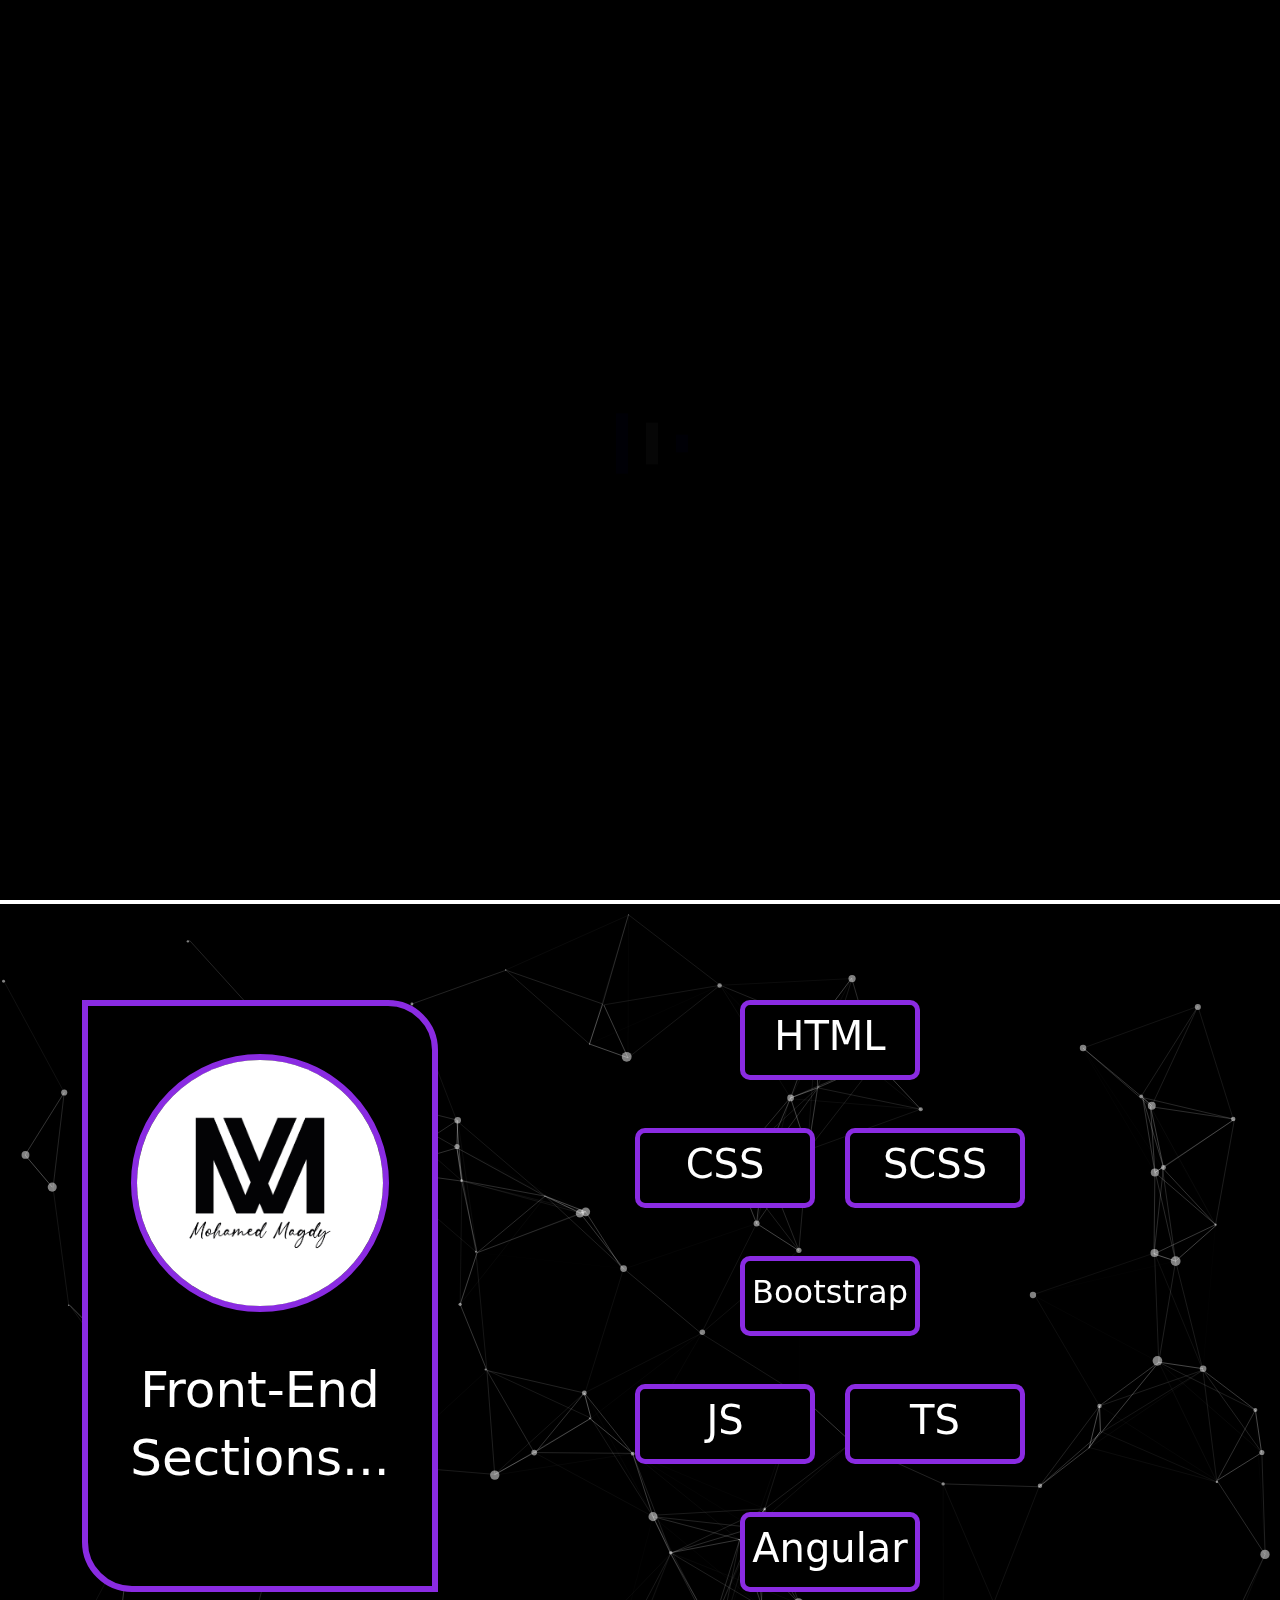
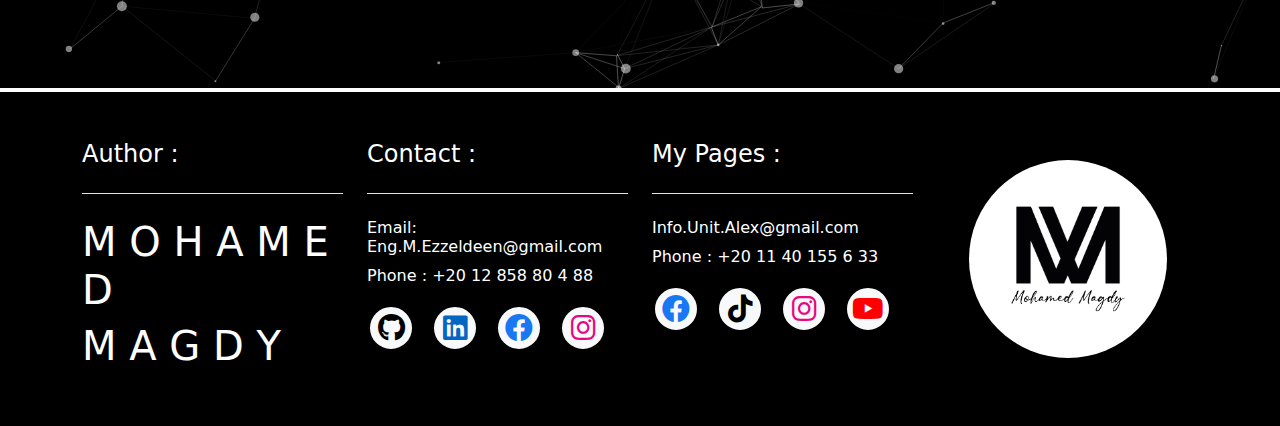
==== index.html @ f7879b0d "Update index.html" ====
<!DOCTYPE html>

<html>

<head>
    <meta charset="UTF-8">
    <meta name="author" content="Eng: Mohamed Magdy Mettwally">
    <meta name="viewport" content="width=device-width, initial-scale=1.0">
    <meta name="description" content="The Reference For Front-End Developers, It's Contain All Code The Developers use in coding, HTML, CSS, SASS, Bootstrap, JS, TS, Angular2">
    <meta name="keywords" content="HTML CSS SASS Bootstrap JS TS Angular2 Coding Developers Front-End">

    <title>Front End</title>
    <meta property="og:image" content="./src/Images/Logo-MM-Cover.jpg">
    <link rel="website icon" type="PNG" href="./src/Images/Logo-MM-Title.png">

    <!-- Online Bootstrap CSS : -->
    <!-- <link href="https://cdn.jsdelivr.net/npm/bootstrap@5.2.3/dist/css/bootstrap.min.css" rel="stylesheet" integrity="sha384-rbsA2VBKQhggwzxH7pPCaAqO46MgnOM80zW1RWuH61DGLwZJEdK2Kadq2F9CUG65" crossorigin="anonymous"> -->

    <!-- Offline Bootstrap CSS : -->
    <link href="CSS/bootstrap.min.css" rel="stylesheet" />

    <!-- FontAwesome CSS : -->
    <link href="CSS/all.min.css" rel="stylesheet" />

    <!-- My Style CSS : -->
    <link href="CSS/index.css" rel="stylesheet" />

</head>

<body>

    <!---------------------------------------------------------------------------------------------------------------------------->
    <!---------------------------------------------------------------------------------------------------------------------------->
    <!-- Loader -->
    <!------------>

    <div id="myLoading">

        <!---------------------------------------------------------------->

        <div id="loadingDiv" class="d-flex justify-content-center align-items-center">
            <div id="loaderDiv" class="loader--style6" title="5">
                <svg id="loaderSize" version="1.1" id="Layer_1" xmlns="http://www.w3.org/2000/svg"
                    xmlns:xlink="http://www.w3.org/1999/xlink" x="0px" y="0px" width="24px" height="30px"
                    viewBox="0 0 24 30" style="enable-background:new 0 0 50 50;" xml:space="preserve">
                    <rect x="0" y="13" width="4" height="5" fill="blue">
                        <animate attributeName="height" attributeType="XML" values="5;21;5" begin="0s" dur="0.6s"
                            repeatCount="indefinite" />
                        <animate attributeName="y" attributeType="XML" values="13; 5; 13" begin="0s" dur="0.6s"
                            repeatCount="indefinite" />
                    </rect>
                    <rect x="10" y="13" width="4" height="5" fill="white">
                        <animate attributeName="height" attributeType="XML" values="5;21;5" begin="0.15s" dur="0.6s"
                            repeatCount="indefinite" />
                        <animate attributeName="y" attributeType="XML" values="13; 5; 13" begin="0.15s" dur="0.6s"
                            repeatCount="indefinite" />
                    </rect>
                    <rect x="20" y="13" width="4" height="5" fill="blue">
                        <animate attributeName="height" attributeType="XML" values="5;21;5" begin="0.3s" dur="0.6s"
                            repeatCount="indefinite" />
                        <animate attributeName="y" attributeType="XML" values="13; 5; 13" begin="0.3s" dur="0.6s"
                            repeatCount="indefinite" />
                    </rect>
                </svg>
            </div>
        </div>

        <!---------------------------------------------------------------->

    </div>

    <!---------------------------------------------------------------------------------------------------------------------------->
    <!---------------------------------------------------------------------------------------------------------------------------->
    <!-- Header -->
    <!------------>

    <header id="headerSection" class="w-100 vh-100 mb-1">

        <div id="headerDiv" class="overflow-hidden position-relative">

            <svg id="svg_white" viewBox="0 0 1440 320">
                <path fill="white" fill-opacity="1"
                    d="M0,0L24,16C48,32,96,64,144,80C192,96,240,96,288,80C336,64,384,32,432,48C480,64,528,128,576,144C624,160,672,128,720,133.3C768,139,816,181,864,197.3C912,213,960,203,1008,208C1056,213,1104,235,1152,245.3C1200,256,1248,256,1296,250.7C1344,245,1392,235,1416,229.3L1440,224L1440,0L1416,0C1392,0,1344,0,1296,0C1248,0,1200,0,1152,0C1104,0,1056,0,1008,0C960,0,912,0,864,0C816,0,768,0,720,0C672,0,624,0,576,0C528,0,480,0,432,0C384,0,336,0,288,0C240,0,192,0,144,0C96,0,48,0,24,0L0,0Z">
                </path>
            </svg>

            <svg id="svg_blueviolet" viewBox="0 0 1440 320">
                <path fill="blueviolet" fill-opacity="1"
                    d="M0,0L24,16C48,32,96,64,144,80C192,96,240,96,288,80C336,64,384,32,432,48C480,64,528,128,576,144C624,160,672,128,720,133.3C768,139,816,181,864,197.3C912,213,960,203,1008,208C1056,213,1104,235,1152,245.3C1200,256,1248,256,1296,250.7C1344,245,1392,235,1416,229.3L1440,224L1440,0L1416,0C1392,0,1344,0,1296,0C1248,0,1200,0,1152,0C1104,0,1056,0,1008,0C960,0,912,0,864,0C816,0,768,0,720,0C672,0,624,0,576,0C528,0,480,0,432,0C384,0,336,0,288,0C240,0,192,0,144,0C96,0,48,0,24,0L0,0Z">
                </path>
            </svg>

            <div id="headerDiv_Content" class="d-flex flex-column justify-content-center align-items-start">


                <div class="ms-3 text-white">

                    <h4>The Reference..</h4>
                    <h1 id="theMainTitle" class="fw-bold">Front End</h1>
                    <h5 class="text-end">Developers</h5>

                </div>

                <div>
                    <div class="d-flex justify-content-start ms-3 mb-3">

                        <div class="rotating-text">

                            <p class="kf text-light">I'm a </p>

                            <p>
                                <span class="word w-1"> M.Magdy </span>
                                <span class="word w-2"> Full-Stack </span>
                                <span class="word w-3"> Developer </span>
                            </p>

                        </div>

                    </div>

                    <div class="text-light ms-3 d-flex justify-content-start">

                        <button onclick="openLink('www.linkedin.com/in/eng-m-ma9dy/')"
                            class="SM-BTN-icon LinkedIn rounded-circle me-2 fs-3 bg-light d-flex align-items-center justify-content-center">
                            <i class="fa-brands fa-linkedin"></i>
                        </button>

                        <button onclick="openLink('github.com/Eng-M-Ma9dy')"
                            class="SM-BTN-icon GitHub rounded-circle mx-2 fs-3 bg-light d-flex align-items-center justify-content-center">
                            <i class="fa-brands fa-github"></i>
                        </button>

                        <button onclick="openLink('www.facebook.com/eng.m.ma9dy/')"
                            class="SM-BTN-icon Facebook rounded-circle mx-2 fs-3 bg-light d-flex align-items-center justify-content-center">
                            <i class="fa-brands fa-facebook"></i>
                        </button>

                        <button onclick="openLink('www.instagram.com/eng.m.ma9dy/')"
                            class="SM-BTN-icon Instagram rounded-circle ms-2 fs-3 bg-light d-flex align-items-center justify-content-center">
                            <i class="fa-brands fa-instagram"></i>
                        </button>

                    </div>

                </div>

            </div>

        </div>

    </header>

    <!---------------------------------------------------------------------------------------------------------------------------->
    <!---------------------------------------------------------------------------------------------------------------------------->
    <!-- Main -->
    <!---------->

    <main id="mainSection" class="position-relative text-white mb-1">

        <div id="BG-Animation" class="position-absolute top-0 bottom-0 start-0 end-0"></div>

        <div id="mainDiv">

            <div class="container py-5 text-center">

                <div class="row d-flex justify-content-center align-items-center py-5">

                    <div class="col-lg-4 mb-5 mb-lg-0 d-none d-lg-flex justify-content-center align-items-center">

                        <label onclick="openLink('eng-m-ma9dy.github.io/BackEnd/')">

                            <div class="flip-card">

                                <div class="front bg-black">

                                    <img src="src/Images/Logo-MM.jpg"
                                        class="sectionIMG sectionIMG_white w-75 rounded-circle my-5 mb-lg-0" alt="">

                                    <div class="container my-5">

                                        <h2 id="mainSectionTitle" class="text-center text-white">Front-End</h2>

                                        <h2 id="mainSectionTitle" class="text-center text-white">Sections...</h2>

                                    </div>

                                </div>

                                <div class="back bg-black">

                                    <img src="src/Images/Logo-MM-Black.jpg"
                                        class="sectionIMG sectionIMG_black w-75 rounded-circle my-5 mb-lg-0" alt="">

                                    <div class="container my-5">

                                        <h2 id="mainSectionTitle" class="text-center text-white">Back-End</h2>

                                        <h2 id="mainSectionTitle" class="text-center text-white">Sections..</h2>

                                    </div>

                                </div>

                            </div>

                        </label>

                    </div>


                    <div class="col-lg-8">

                        <div class="mx-auto d-flex flex-column justify-content-center align-items-center">

                            <div id="allShapes1" class="d-flex flex-column justify-content-center align-items-center">

                                <div class="mb-5">
                                    <a href="https://eng-m-ma9dy.github.io/FrontEnd-HTML/" target="_blank" id="html"
                                        class="myStyle d-flex justify-content-center align-items-center">
                                        <h1>HTML</h1>
                                    </a>
                                </div>

                                <div id="" class="d-flex justify-content-between mb-5">
                                    <a href="https://eng-m-ma9dy.github.io/FrontEnd-CSS/" target="_blank" id="css"
                                        class="myStyle d-flex justify-content-center align-items-center">
                                        <h1>CSS</h1>
                                    </a>
                                    <a href="https://eng-m-ma9dy.github.io/FrontEnd-SCSS/" target="_blank" id="scss"
                                        class="myStyle d-flex justify-content-center align-items-center">
                                        <h1>SCSS</h1>
                                    </a>
                                </div>

                                <div class="mb-5">
                                    <a href="https://eng-m-ma9dy.github.io/FrontEnd-Bootstrap/" target="_blank" id="bs"
                                        class="myStyle d-flex justify-content-center align-items-center">
                                        <h1 class="fs-2">Bootstrap</h1>
                                    </a>
                                </div>

                                <div id="" class="d-flex justify-content-between mb-5">
                                    <a href="https://eng-m-ma9dy.github.io/FrontEnd-JS/" target="_blank" id="js"
                                        class="myStyle d-flex justify-content-center align-items-center">
                                        <h1>JS</h1>
                                    </a>
                                    <a href="https://eng-m-ma9dy.github.io/FrontEnd-TS/" target="_blank" id="ts"
                                        class="myStyle d-flex justify-content-center align-items-center">
                                        <h1>TS</h1>
                                    </a>
                                </div>

                                <div id="" class="d-flex justify-content-between">
                                    <a href="https://eng-m-ma9dy.github.io/FrontEnd-Angular/" target="_blank"
                                        id="angler" class="myStyle d-flex justify-content-center align-items-center">
                                        <h1>Angular</h1>
                                    </a>
                                </div>

                            </div>


                        </div>

                    </div>

                </div>

            </div>

        </div>

    </main>

    <!---------------------------------------------------------------------------------------------------------------------------->
    <!---------------------------------------------------------------------------------------------------------------------------->
    <!-- Footer -->
    <!------------>

    <footer id="contact" class="py-5 bg-black text-white">

        <div class="container">

            <div class="row">

                <div class="col-md-6 col-xl-3 my-3 my-lg-0">

                    <h4 class="mb-4 pb-4 border-bottom">Author :</h2>

                        <h1>M O H A M E D</h1>

                        <h1>M A G D Y</h1>

                </div>

                <div class="col-md-6 col-xl-3 my-3 my-lg-0">

                    <h4 class="mb-4 pb-4 border-bottom">Contact :</h4>

                    <h6><a href="mailto:Eng.M.Ezzeldeen@gmail.com" class="a_None text-white">Email:
                            Eng.M.Ezzeldeen@gmail.com</a></h6>

                    <button class="bg-transparent text-white border-0 p-0" onclick="openLink('wa.me/+201285880488')">
                        <h6 class="mb-0">Phone : +20 12 858 80 4 88</h6>
                    </button>

                    <div class="d-flex justify-content-start my-3">

                        <button onclick="openLink('github.com/Eng-M-Ma9dy')"
                            class="SM-BTN-icon GitHub    me-2 fs-3 bg-light d-flex align-items-center justify-content-center">
                            <i class="fa-brands fa-github"></i>
                        </button>

                        <button onclick="openLink('www.linkedin.com/in/eng-m-ma9dy/')"
                            class="SM-BTN-icon LinkedIn  mx-2 fs-3 bg-light d-flex align-items-center justify-content-center">
                            <i class="fa-brands fa-linkedin"></i>
                        </button>

                        <button onclick="openLink('www.facebook.com/eng.m.ma9dy/')"
                            class="SM-BTN-icon Facebook  mx-2 fs-3 bg-light d-flex align-items-center justify-content-center">
                            <i class="fa-brands fa-facebook"></i>
                        </button>

                        <button onclick="openLink('www.instagram.com/eng.m.ma9dy/')"
                            class="SM-BTN-icon Instagram ms-2 fs-3 bg-light d-flex align-items-center justify-content-center">
                            <i class="fa-brands fa-instagram"></i>
                        </button>

                    </div>

                </div>

                <div class="col-md-6 col-xl-3 my-3 my-lg-0">

                    <h4 class="mb-4 pb-4 border-bottom">My Pages :</h4>

                    <h6><a href="mailto:Info.Unit.Alex@gmail.com" class="a_None text-white">Info.Unit.Alex@gmail.com</a>
                    </h6>

                    <button class="bg-transparent text-white border-0 p-0" onclick="openLink('wa.me/+201140155633')">
                        <h6 class="mb-0">Phone : +20 11 40 155 6 33</h6>
                    </button>

                    <div class="text-light d-flex justify-content-start my-3">

                        <button onclick="openLink('www.facebook.com/info.unit.iu/')"
                            class="SM-BTN-icon Facebook  me-2 fs-3 bg-light d-flex align-items-center justify-content-center">
                            <i class="fa-brands fa-facebook"></i>
                        </button>

                        <button onclick="openLink('www.tiktok.com/@info.unit.iu')"
                            class="SM-BTN-icon TikTok    mx-2 fs-3 bg-light d-flex align-items-center justify-content-center">
                            <i class="fa-brands fa-tiktok"></i>
                        </button>

                        <button onclick="openLink('www.instagram.com/info.unit.iu')"
                            class="SM-BTN-icon Instagram mx-2 fs-3 bg-light d-flex align-items-center justify-content-center">
                            <i class="fa-brands fa-instagram"></i>
                        </button>

                        <button onclick="openLink('youtube.com/@Info.Unit-IU')"
                            class="SM-BTN-icon Youtube   ms-2 fs-3 bg-light d-flex align-items-center justify-content-center">
                            <i class="fa-brands fa-youtube"></i>
                        </button>

                    </div>

                </div>

                <div
                    class="col-md-6 col-xl-3 mt-3 mt-lg-0 d-none d-md-flex justify-content-start justify-content-xl-center">

                    <button class="bg-transparent text-white border-0 p-0"
                        onclick="openLink('eng-m-ma9dy.github.io/Portfolio/')"><img src="src/Images/Logo-MM.jpg"
                            class="footer_logo rounded-circle" alt=""></button>

                </div>

            </div>

        </div>

    </footer>

    <!---------------------------------------------------------------------------------------------------------------------------->
    <!---------------------------------------------------------------------------------------------------------------------------->
    <!-- JS Links -->
    <!-------------->

    <!-- Online Bootstrap js : -->
    <!-- <script src="https://cdn.jsdelivr.net/npm/bootstrap@5.3.0/dist/js/bootstrap.bundle.min.js" integrity="sha384-geWF76RCwLtnZ8qwWowPQNguL3RmwHVBC9FhGdlKrxdiJJigb/j/68SIy3Te4Bkz" crossorigin="anonymous"></script> -->

    <!-- Offline Bootstrap js : -->
    <script src="JS/bootstrap.bundle.min.js"></script>

    <!-- jQuery js : -->
    <script src="JS/jquery-3.6.3.min.js"></script>

    <!-- My JS Sheet : -->
    <script src="JS/index.js"></script>

    <!-- BG-Animation : -->
    <script src="JS/BG-Animation1.js"></script>
    <script src="JS/BG-Animation2.js"></script>

</body>

</html>
---- CSS/index.css ----
/* ----------------------------------------------------------------------------- */
/* Loader ---------------------------------------------------------------------- */
/* ----------------------------------------------------------------------------- */

body{
  overflow: hidden;
}

#myLoading{
  background-color: black;
  width: 100%;
  height: 100vh;
  display: flex;
  position: fixed;
  overflow: hidden;
  align-items: center;
  justify-content: center;
  z-index: 999999999999999999999;
}

#loaderDiv{
  margin: 0 0 2em;
  width: 20%;
  text-align: center;
  padding: 1em;
  margin: 0 auto 1rem;
  display: inline-block;
  vertical-align: top;
}

#loaderSize{
  transform: scale(3);
}

/* ----------------------------------------------------------------------------- */
/* Header Section -------------------------------------------------------------- */
/* ----------------------------------------------------------------------------- */

#headerSection{
    background-image: url(../src/Images/BG-Section-Header.jpg);
    background-size: cover;
    background-position: center center;
}
#headerDiv{
    background-color: rgba(0, 0, 0, 0.3);
    height: 100%;
}
#svg_blueviolet{
    position: absolute;
    top: -180px;
    left:-850px;
}
#svg_white{
    position: absolute;
    top: -175px;
    left:-850px;
}


#headerDiv_Content{
    top: 0;
    left: 0;
    right: 0;
    height: 100vh;
    position: absolute;
}


#headerDiv_Content h1{
    font-family: sans-serif;
    font-size: 5rem;
}
.rotating-text {
  font-family: sans-serif;
  font-weight: 600;
  font-size: 2.5rem;
  color: white;
}
.rotating-text p {
  display: inline-flex;
  margin: 0;
  vertical-align: top;
}
.rotating-text p .word {
  position: absolute;
  display: flex;
  opacity: 0;
}
.rotating-text p .word .letter {
  transform-origin: center center 25px;
}
.rotating-text p .word .letter.out {
  transform: rotateX(90deg);
  transition: 0.32s cubic-bezier(0.6, 0, 0.7, 0.2);
}
.rotating-text p .word .letter.in {
  transition: 0.38s ease;
}
.rotating-text p .word .letter.behind {
  transform: rotateX(-90deg);
}
.w-1 {
  color: blueviolet;
}
.w-2 {
  color: #f1c40f;
}
.w-3 {
  color: purple;
}
.w-4 {
  color: #2ecc71;
}
.w-5 {
  color: #8e44ad;
}

/* ----------------------------------------------------------------------------- */
/* Main Section ---------------------------------------------------------------- */
/* ----------------------------------------------------------------------------- */

#BG-Animation{
  width: 100%;
  height: 100%;
  background-color: black;
}

#mainDiv{
    height: 100%;
    position: relative;
}

#mainSectionTitle{
    font-size: 50px;
}


.myStyle{
   width: 180px;
   height: 80px;
   margin: 0 15px;
   color: white;
   transition: all 1s;
   border-radius: 10px;
   border: solid blueviolet 5px;
   background-color: black;
}
.myStyle h1{
    color: white;
 }

.myStyle:hover{
    background-color: black;
    border: solid #E7008A 5px;
    transform: skew(-20deg);
 }

a{
    text-decoration: none;
    cursor: pointer;
}
 a h1{
    transition: all 1s;
 }

a:hover h1{
   transform: skew(20deg) rotate(360deg);
}


/* ------------------------------------------------------------ */

.sectionIMG{
  width:100%;
  border-radius:2% 2%;
}

.sectionIMG_white{

  border: solid blueviolet 6px;

}

.sectionIMG_black{

  border: solid #E7008A 6px;


}

label{
  display:block;
  width:420px;
  height:592px;
  top:50%;
  left:50%;
  perspective:1000px;
  transform-style:preserve-3d;
  cursor:pointer;
}

.flip-card{
  width:100%;
  height:100%;
  transition: all 500ms ease-in-out;
  transform-style:preserve-3d;
  animation: rotateCard 2000ms;
}

.flip-card .front, .flip-card .back{
  position:absolute;
  width:100%;
  height:100%;
  text-align:center;
  background:#fff;
  backface-visibility:hidden;
}

.flip-card .front{
  border-radius:0 50px 0 50px;

}

.flip-card .back{
  border-radius:50px 0 50px 0;
}

.flip-card .back{
  transform: rotateY(180deg);
  color:#000;
  background:#253373
}

label:hover .flip-card{
  transform:rotateY(180deg);
  border-radius:0 20px 0 20px;
}

.front{

  border: solid blueviolet 6px;

}

.back{
  
  border: solid #E7008A 6px;

}

.back .click{
  margin:20px;
  font-size:27px;
  font-weight:bold;
  color:blueviolet;
}

@keyframes rotateCard{
  0%{
    transform:rotateY(0deg);
  }
  50%{
    transform:rotateY(180deg);
  }
  100%{
    transform:rotateY(360deg);
  }
}

/* ----------------------------------------------------------------------------- */
/* Footer ---------------------------------------------------------------------- */
/* ----------------------------------------------------------------------------- */

.footer_logo{
    width: 200px;
    height: 200px;
    transition: all 0.5s;
    border: solid black 1px;
}

.footer_logo:hover{
    border: solid blueviolet 10px;
}

/* ----------------------------------------------------------------------------- */
/* Shared ---------------------------------------------------------------------- */
/* ----------------------------------------------------------------------------- */

.Pointer{
    cursor: pointer;
}

.a_None{
    text-decoration: none;
}

.SM-BTN-icon{
    width: 3rem;
    height: 3rem;
    border-radius: 50%;
    border: solid black 3px;
    transition: transform 0.75s;
}
.SM-BTN-icon:hover{
    border: solid white 2px;
    transform: scale(1.25);
}

.GitHub{
    color: black;
}

.LinkedIn{
    color: #0366C3;
}

.Facebook{
    color: #1877F2;
}

.Twitter{
    color: #1877F2;
}

.Instagram{
    color: #E8067F;
}

.Youtube{
    color: red;
}

.TikTok{
    color: black;
}
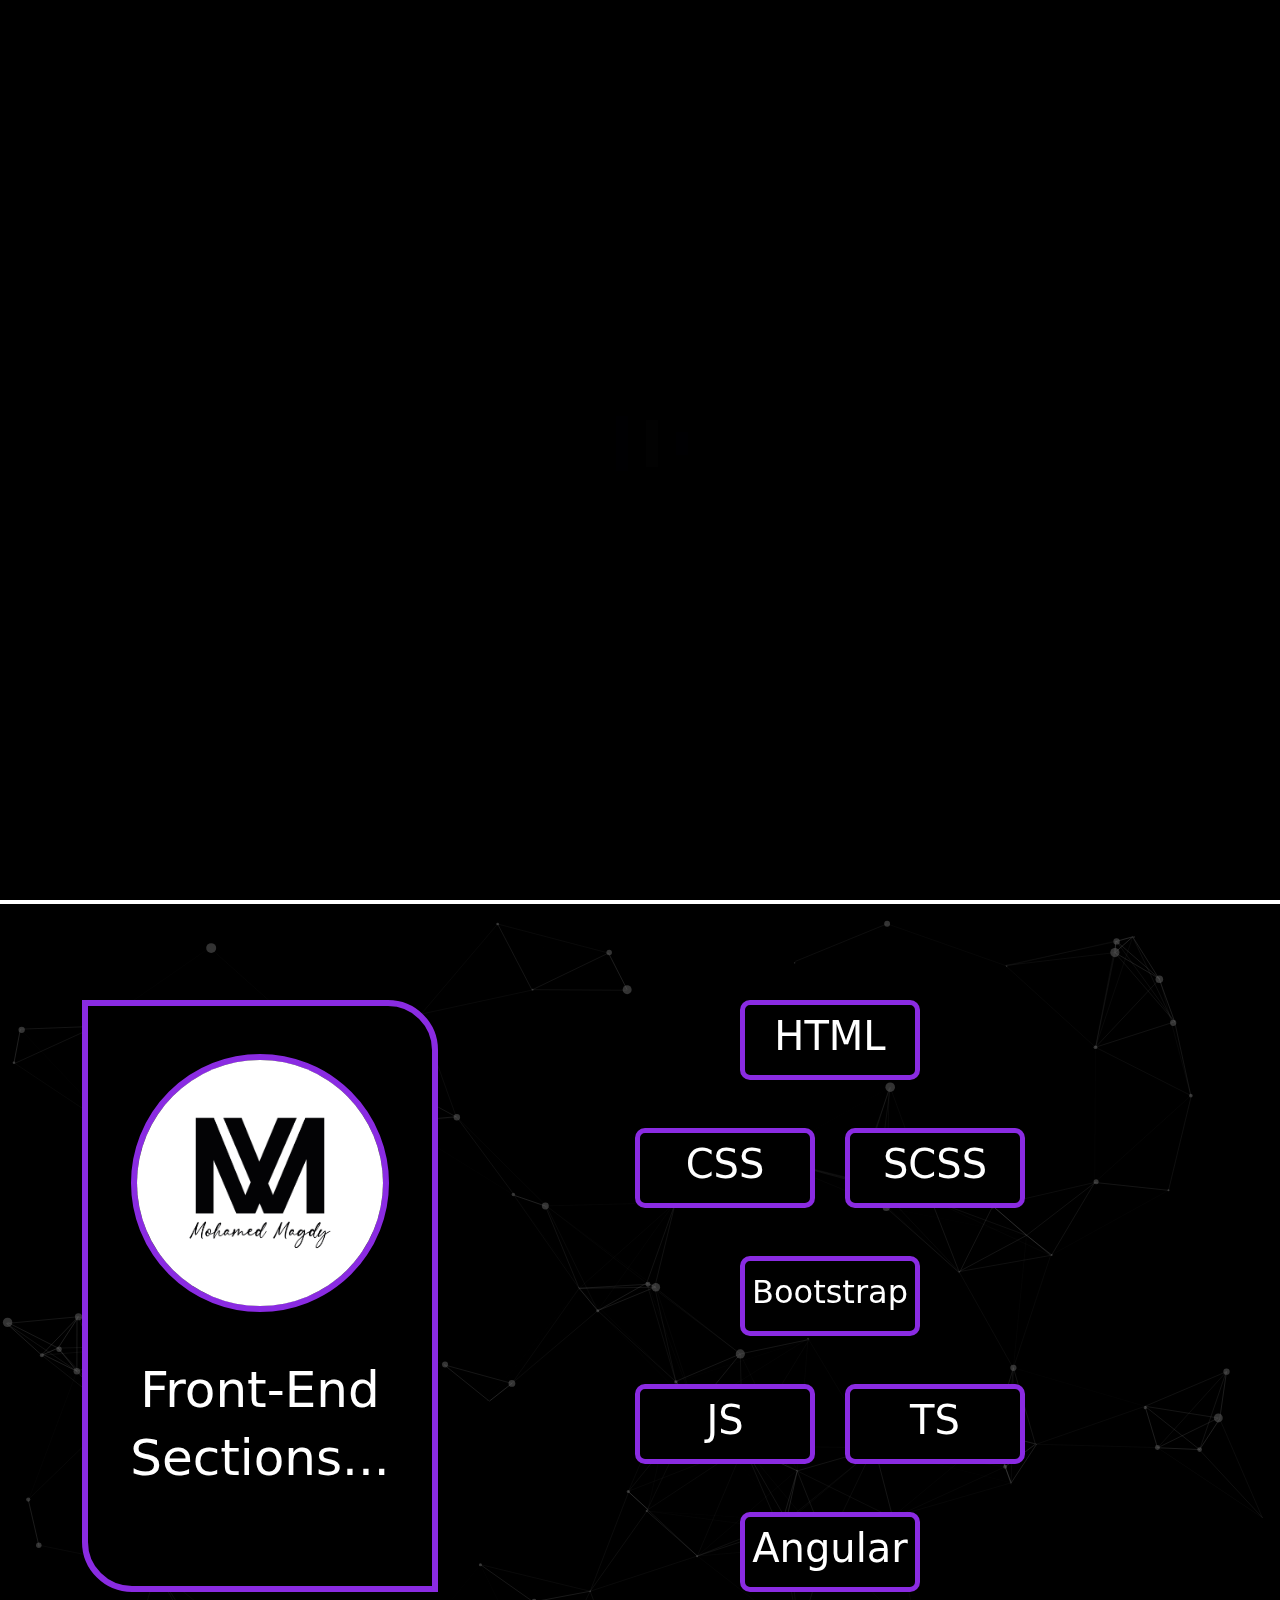
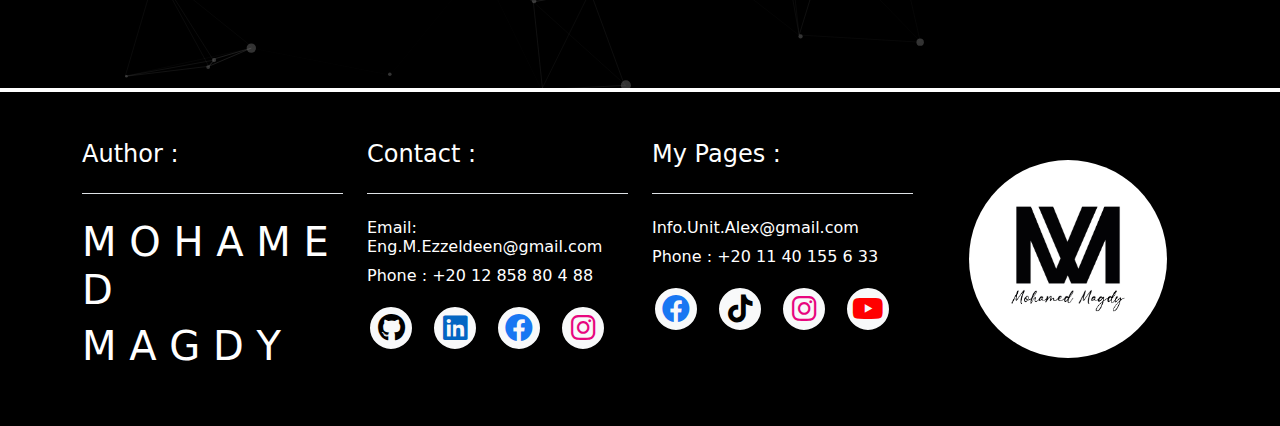
==== commit ee4c0f90: "Update index.html" ====
--- a/index.html
+++ b/index.html
@@ -13,15 +13,15 @@
     <meta property="og:image" content="./src/Images/Logo-MM-Cover.jpg">
     <link rel="website icon" type="PNG" href="./src/Images/Logo-MM-Title.png">
 
-    <!-- Online Bootstrap CSS : -->
-    <!-- <link href="https://cdn.jsdelivr.net/npm/bootstrap@5.2.3/dist/css/bootstrap.min.css" rel="stylesheet" integrity="sha384-rbsA2VBKQhggwzxH7pPCaAqO46MgnOM80zW1RWuH61DGLwZJEdK2Kadq2F9CUG65" crossorigin="anonymous"> -->
-
     <!-- Offline Bootstrap CSS : -->
     <link href="CSS/bootstrap.min.css" rel="stylesheet" />
 
     <!-- FontAwesome CSS : -->
     <link href="CSS/all.min.css" rel="stylesheet" />
 
+    <!-- My Shared CSS : -->
+    <link href="CSS/shared.css" rel="stylesheet"/>
+    
     <!-- My Style CSS : -->
     <link href="CSS/index.css" rel="stylesheet" />
 
@@ -215,43 +215,43 @@
                             <div id="allShapes1" class="d-flex flex-column justify-content-center align-items-center">
 
                                 <div class="mb-5">
-                                    <a href="https://eng-m-ma9dy.github.io/FrontEnd-HTML/" target="_blank" id="html"
+                                    <a href="./App/HTML.html" target="_blank" id="html"
                                         class="myStyle d-flex justify-content-center align-items-center">
                                         <h1>HTML</h1>
                                     </a>
                                 </div>
 
                                 <div id="" class="d-flex justify-content-between mb-5">
-                                    <a href="https://eng-m-ma9dy.github.io/FrontEnd-CSS/" target="_blank" id="css"
+                                    <a href="./App/CSS.html" target="_blank" id="css"
                                         class="myStyle d-flex justify-content-center align-items-center">
                                         <h1>CSS</h1>
                                     </a>
-                                    <a href="https://eng-m-ma9dy.github.io/FrontEnd-SCSS/" target="_blank" id="scss"
+                                    <a href="./App/SCSS.html" target="_blank" id="scss"
                                         class="myStyle d-flex justify-content-center align-items-center">
                                         <h1>SCSS</h1>
                                     </a>
                                 </div>
 
                                 <div class="mb-5">
-                                    <a href="https://eng-m-ma9dy.github.io/FrontEnd-Bootstrap/" target="_blank" id="bs"
+                                    <a href="./App/Bootstrap.html" target="_blank" id="bs"
                                         class="myStyle d-flex justify-content-center align-items-center">
                                         <h1 class="fs-2">Bootstrap</h1>
                                     </a>
                                 </div>
 
                                 <div id="" class="d-flex justify-content-between mb-5">
-                                    <a href="https://eng-m-ma9dy.github.io/FrontEnd-JS/" target="_blank" id="js"
+                                    <a href="./App/JavaScript.html" target="_blank" id="js"
                                         class="myStyle d-flex justify-content-center align-items-center">
                                         <h1>JS</h1>
                                     </a>
-                                    <a href="https://eng-m-ma9dy.github.io/FrontEnd-TS/" target="_blank" id="ts"
+                                    <a href="./App/TypeScript.html" target="_blank" id="ts"
                                         class="myStyle d-flex justify-content-center align-items-center">
                                         <h1>TS</h1>
                                     </a>
                                 </div>
 
                                 <div id="" class="d-flex justify-content-between">
-                                    <a href="https://eng-m-ma9dy.github.io/FrontEnd-Angular/" target="_blank"
+                                    <a href="./App/Angular.html" target="_blank"
                                         id="angler" class="myStyle d-flex justify-content-center align-items-center">
                                         <h1>Angular</h1>
                                     </a>
@@ -285,7 +285,7 @@
 
                 <div class="col-md-6 col-xl-3 my-3 my-lg-0">
 
-                    <h4 class="mb-4 pb-4 border-bottom">Author :</h2>
+                    <h4 class="mb-4 pb-4 border-bottom">Author :</h4>
 
                         <h1>M O H A M E D</h1>
 
@@ -387,22 +387,24 @@
     <!-- JS Links -->
     <!-------------->
 
-    <!-- Online Bootstrap js : -->
-    <!-- <script src="https://cdn.jsdelivr.net/npm/bootstrap@5.3.0/dist/js/bootstrap.bundle.min.js" integrity="sha384-geWF76RCwLtnZ8qwWowPQNguL3RmwHVBC9FhGdlKrxdiJJigb/j/68SIy3Te4Bkz" crossorigin="anonymous"></script> -->
-
     <!-- Offline Bootstrap js : -->
     <script src="JS/bootstrap.bundle.min.js"></script>
 
     <!-- jQuery js : -->
     <script src="JS/jquery-3.6.3.min.js"></script>
-
-    <!-- My JS Sheet : -->
-    <script src="JS/index.js"></script>
 
     <!-- BG-Animation : -->
     <script src="JS/BG-Animation1.js"></script>
     <script src="JS/BG-Animation2.js"></script>
 
+    <!-- My Shared js : -->
+    <script src="JS/shared.js"></script>
+
+    <!-- My JS Sheet : -->
+    <script src="JS/index.js"></script>
+
+
+
 </body>
 
 </html>
--- a/CSS/shared.css
+++ b/CSS/shared.css
@@ -0,0 +1,238 @@
+/* ----------------------------------------------------------------------------- */
+/* Loader ---------------------------------------------------------------------- */
+/* ----------------------------------------------------------------------------- */
+
+body{
+    overflow: hidden;
+   }
+  
+  #myLoading{
+    background-color: black;
+    width: 100%;
+    height: 100vh;
+    display: flex;
+    position: fixed;
+    overflow: hidden;
+    align-items: center;
+    justify-content: center;
+    z-index: 999999999999999999999;
+  }
+  
+  #loaderDiv{
+    margin: 0 0 2em;
+    width: 20%;
+    text-align: center;
+    padding: 1em;
+    margin: 0 auto 1rem;
+    display: inline-block;
+    vertical-align: top;
+  }
+  
+  #loaderSize{
+    transform: scale(3);
+  }
+  
+  /* ----------------------------------------------------------------------------- */
+  /* Header Section -------------------------------------------------------------- */
+  /* ----------------------------------------------------------------------------- */
+  #headerSection{
+      background-image: url(../src/Images/BG-Section-Header.jpg);
+      background-size: cover;
+      background-position: center center;
+  }
+  #headerDiv{
+      background-color: rgba(0, 0, 0, 0.5);
+      height: 100%;
+  }
+  #svg_blueviolet{
+      position: absolute;
+      top: -180px;
+      left:-850px;
+  }
+  #svg_white{
+      position: absolute;
+      top: -175px;
+      left:-850px;
+  }
+  
+  
+  #headerDiv_Content{
+      top: 0;
+      left: 0;
+      right: 0;
+      height: 100vh;
+      position: absolute;
+  }
+  
+  
+  #headerDiv_Content h1{
+      font-family: sans-serif;
+      font-size: 4.5rem;
+  }
+  .rotating-text {
+    font-family: sans-serif;
+    font-weight: 600;
+    font-size: 2.5rem;
+    color: white;
+  }
+  .rotating-text p {
+    display: inline-flex;
+    margin: 0;
+    vertical-align: top;
+  }
+  .rotating-text p .word {
+    position: absolute;
+    display: flex;
+    opacity: 0;
+  }
+  .rotating-text p .word .letter {
+    transform-origin: center center 25px;
+  }
+  .rotating-text p .word .letter.out {
+    transform: rotateX(90deg);
+    transition: 0.32s cubic-bezier(0.6, 0, 0.7, 0.2);
+  }
+  .rotating-text p .word .letter.in {
+    transition: 0.38s ease;
+  }
+  .rotating-text p .word .letter.behind {
+    transform: rotateX(-90deg);
+  }
+  .w-1 {
+    color: blueviolet;
+  }
+  .w-2 {
+    color: #f1c40f;
+  }
+  .w-3 {
+    color: purple;
+  }
+  .w-4 {
+    color: #2ecc71;
+  }
+  .w-5 {
+    color: #8e44ad;
+  }
+  
+  /* ----------------------------------------------------------------------------- */
+  /* Main Section ---------------------------------------------------------------- */
+  /* ----------------------------------------------------------------------------- */
+  
+  #mainSection{
+      background-image: url(../src/Images/BG-Section-Main.jpg);
+      background-size: cover;
+      background-attachment: fixed;
+      background-position: center center;
+  }
+  #mainDiv{
+      background-color: rgba(0, 0, 0, 0.6);
+      height: 100%;
+  }
+  
+  #mainSectionTitle{
+      font-size: 50px;
+  }
+  
+  /* ----------------------------------------------------------------------------- */
+  
+  #homeBTN{
+    width: 100px;
+    height: 100px;
+    border-radius: 30px;
+    transition: 0.5s all;
+  
+  }
+  
+  #homeBTN:hover{
+    transform:  scale(1.25);
+    border-radius: 50%;
+  
+  }
+  
+  
+  
+  .mega{
+    box-shadow: -5px 10px 0px 0px #0D6EFD;
+    transition: 1s all;
+  }
+  
+  .mega:hover{
+    box-shadow: -5px 2px 54px -9px transparent;
+  }
+  
+  
+  
+  .btnDiv{
+    transition: 0.5s all;
+  }
+  
+  .btnDiv:hover{
+    margin-left: 25px;
+  }
+  
+  /* ----------------------------------------------------------------------------- */
+  /* Footer ---------------------------------------------------------------------- */
+  /* ----------------------------------------------------------------------------- */
+  
+  .footer_logo{
+      width: 200px;
+      height: 200px;
+      transition: all 0.5s;
+      border: solid black 1px;
+  }
+  
+  .footer_logo:hover{
+      border: solid blueviolet 10px;
+  }
+  
+  /* ----------------------------------------------------------------------------- */
+  /* Shared ---------------------------------------------------------------------- */
+  /* ----------------------------------------------------------------------------- */
+  
+  .Pointer{
+      cursor: pointer;
+  }
+  
+  .a_None{
+      text-decoration: none;
+  }
+  
+  .SM-BTN-icon{
+      width: 3rem;
+      height: 3rem;
+      border-radius: 50%;
+      border: solid black 3px;
+      transition: transform 0.75s;
+  }
+  .SM-BTN-icon:hover{
+      border: solid white 2px;
+      transform: scale(1.25);
+  }
+  
+  .GitHub{
+      color: black;
+  }
+  
+  .LinkedIn{
+      color: #0366C3;
+  }
+  
+  .Facebook{
+      color: #1877F2;
+  }
+  
+  .Twitter{
+      color: #1877F2;
+  }
+  
+  .Instagram{
+      color: #E8067F;
+  }
+  
+  .Youtube{
+      color: red;
+  }
+  
+  .TikTok{
+      color: black;
+  }--- a/CSS/index.css
+++ b/CSS/index.css
@@ -1,120 +1,3 @@
-/* ----------------------------------------------------------------------------- */
-/* Loader ---------------------------------------------------------------------- */
-/* ----------------------------------------------------------------------------- */
-
-body{
-  overflow: hidden;
-}
-
-#myLoading{
-  background-color: black;
-  width: 100%;
-  height: 100vh;
-  display: flex;
-  position: fixed;
-  overflow: hidden;
-  align-items: center;
-  justify-content: center;
-  z-index: 999999999999999999999;
-}
-
-#loaderDiv{
-  margin: 0 0 2em;
-  width: 20%;
-  text-align: center;
-  padding: 1em;
-  margin: 0 auto 1rem;
-  display: inline-block;
-  vertical-align: top;
-}
-
-#loaderSize{
-  transform: scale(3);
-}
-
-/* ----------------------------------------------------------------------------- */
-/* Header Section -------------------------------------------------------------- */
-/* ----------------------------------------------------------------------------- */
-
-#headerSection{
-    background-image: url(../src/Images/BG-Section-Header.jpg);
-    background-size: cover;
-    background-position: center center;
-}
-#headerDiv{
-    background-color: rgba(0, 0, 0, 0.3);
-    height: 100%;
-}
-#svg_blueviolet{
-    position: absolute;
-    top: -180px;
-    left:-850px;
-}
-#svg_white{
-    position: absolute;
-    top: -175px;
-    left:-850px;
-}
-
-
-#headerDiv_Content{
-    top: 0;
-    left: 0;
-    right: 0;
-    height: 100vh;
-    position: absolute;
-}
-
-
-#headerDiv_Content h1{
-    font-family: sans-serif;
-    font-size: 5rem;
-}
-.rotating-text {
-  font-family: sans-serif;
-  font-weight: 600;
-  font-size: 2.5rem;
-  color: white;
-}
-.rotating-text p {
-  display: inline-flex;
-  margin: 0;
-  vertical-align: top;
-}
-.rotating-text p .word {
-  position: absolute;
-  display: flex;
-  opacity: 0;
-}
-.rotating-text p .word .letter {
-  transform-origin: center center 25px;
-}
-.rotating-text p .word .letter.out {
-  transform: rotateX(90deg);
-  transition: 0.32s cubic-bezier(0.6, 0, 0.7, 0.2);
-}
-.rotating-text p .word .letter.in {
-  transition: 0.38s ease;
-}
-.rotating-text p .word .letter.behind {
-  transform: rotateX(-90deg);
-}
-.w-1 {
-  color: blueviolet;
-}
-.w-2 {
-  color: #f1c40f;
-}
-.w-3 {
-  color: purple;
-}
-.w-4 {
-  color: #2ecc71;
-}
-.w-5 {
-  color: #8e44ad;
-}
-
 /* ----------------------------------------------------------------------------- */
 /* Main Section ---------------------------------------------------------------- */
 /* ----------------------------------------------------------------------------- */
@@ -266,70 +149,3 @@
     transform:rotateY(360deg);
   }
 }
-
-/* ----------------------------------------------------------------------------- */
-/* Footer ---------------------------------------------------------------------- */
-/* ----------------------------------------------------------------------------- */
-
-.footer_logo{
-    width: 200px;
-    height: 200px;
-    transition: all 0.5s;
-    border: solid black 1px;
-}
-
-.footer_logo:hover{
-    border: solid blueviolet 10px;
-}
-
-/* ----------------------------------------------------------------------------- */
-/* Shared ---------------------------------------------------------------------- */
-/* ----------------------------------------------------------------------------- */
-
-.Pointer{
-    cursor: pointer;
-}
-
-.a_None{
-    text-decoration: none;
-}
-
-.SM-BTN-icon{
-    width: 3rem;
-    height: 3rem;
-    border-radius: 50%;
-    border: solid black 3px;
-    transition: transform 0.75s;
-}
-.SM-BTN-icon:hover{
-    border: solid white 2px;
-    transform: scale(1.25);
-}
-
-.GitHub{
-    color: black;
-}
-
-.LinkedIn{
-    color: #0366C3;
-}
-
-.Facebook{
-    color: #1877F2;
-}
-
-.Twitter{
-    color: #1877F2;
-}
-
-.Instagram{
-    color: #E8067F;
-}
-
-.Youtube{
-    color: red;
-}
-
-.TikTok{
-    color: black;
-}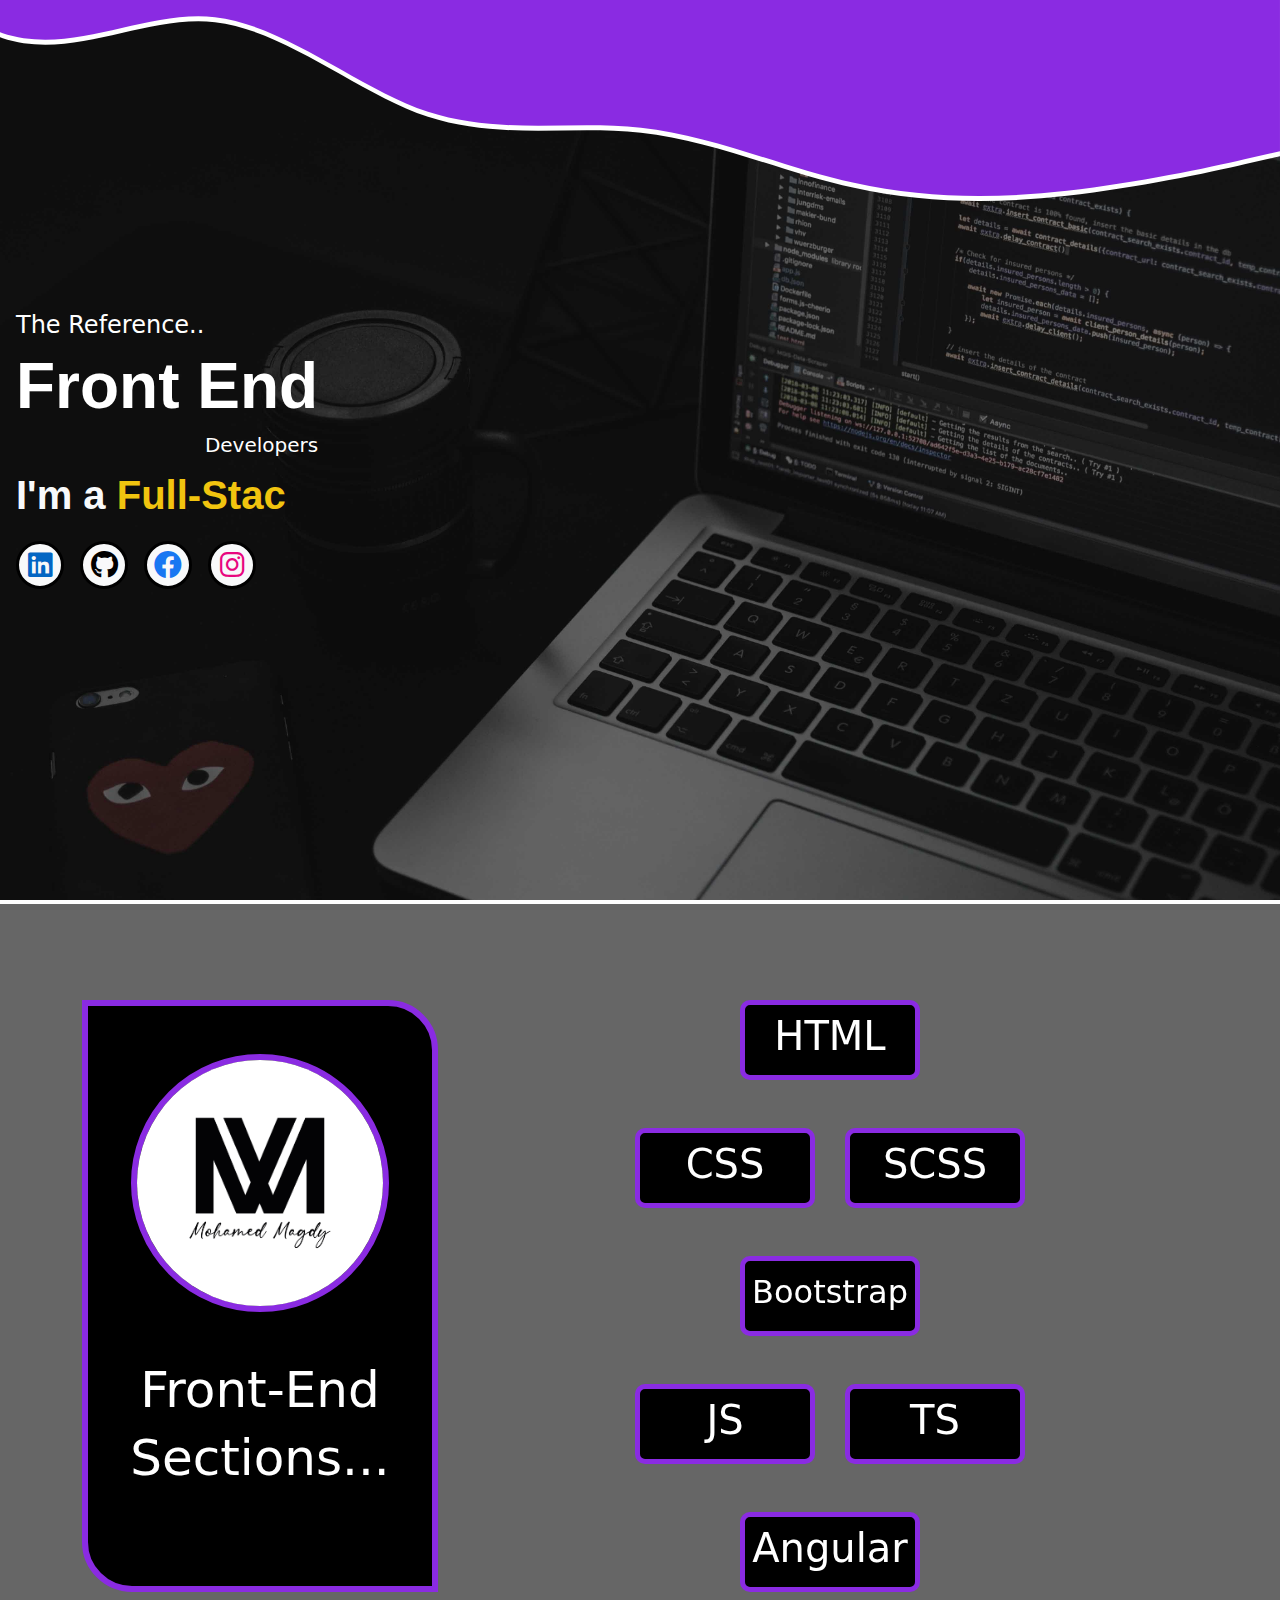
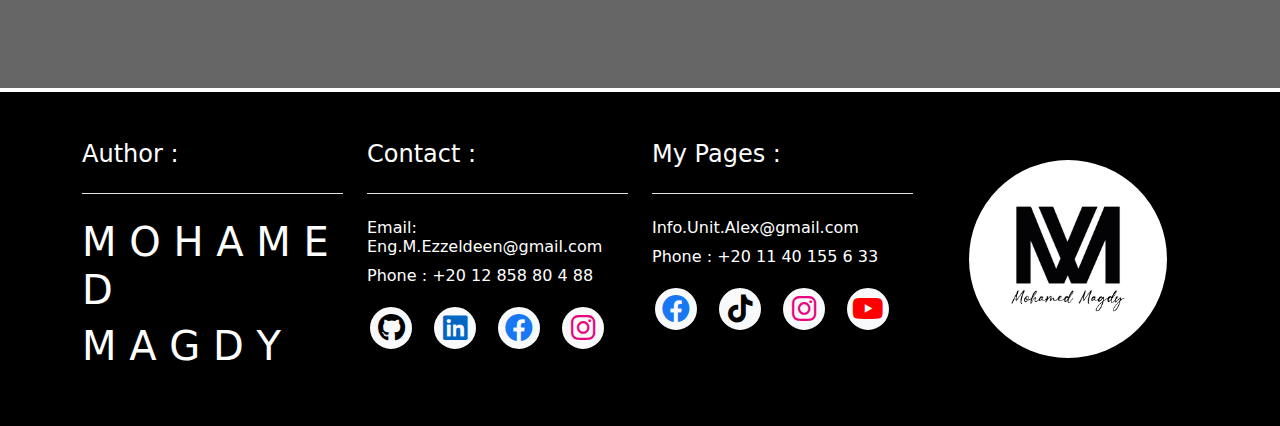
==== commit 0d75d3a3: "Update index.html" ====
--- a/index.html
+++ b/index.html
@@ -400,11 +400,6 @@
     <!-- My Shared js : -->
     <script src="JS/shared.js"></script>
 
-    <!-- My JS Sheet : -->
-    <script src="JS/index.js"></script>
-
-
-
 </body>
 
 </html>
--- a/CSS/shared.css
+++ b/CSS/shared.css
@@ -35,6 +35,7 @@
   /* ----------------------------------------------------------------------------- */
   /* Header Section -------------------------------------------------------------- */
   /* ----------------------------------------------------------------------------- */
+  
   #headerSection{
       background-image: url(../src/Images/BG-Section-Header.jpg);
       background-size: cover;
@@ -67,8 +68,12 @@
   
   #headerDiv_Content h1{
       font-family: sans-serif;
-      font-size: 4.5rem;
-  }
+      font-size: 4rem;
+  }
+  #headerDiv_Content h2{
+    font-family: sans-serif;
+    font-size: 3rem;
+}
   .rotating-text {
     font-family: sans-serif;
     font-weight: 600;
--- a/CSS/index.css
+++ b/CSS/index.css
@@ -5,7 +5,10 @@
 #BG-Animation{
   width: 100%;
   height: 100%;
-  background-color: black;
+  background-image: url(../src/Images/BG-Section-Main.jpg);
+  background-size: cover;
+  background-attachment: fixed;
+  background-position: center center;
 }
 
 #mainDiv{
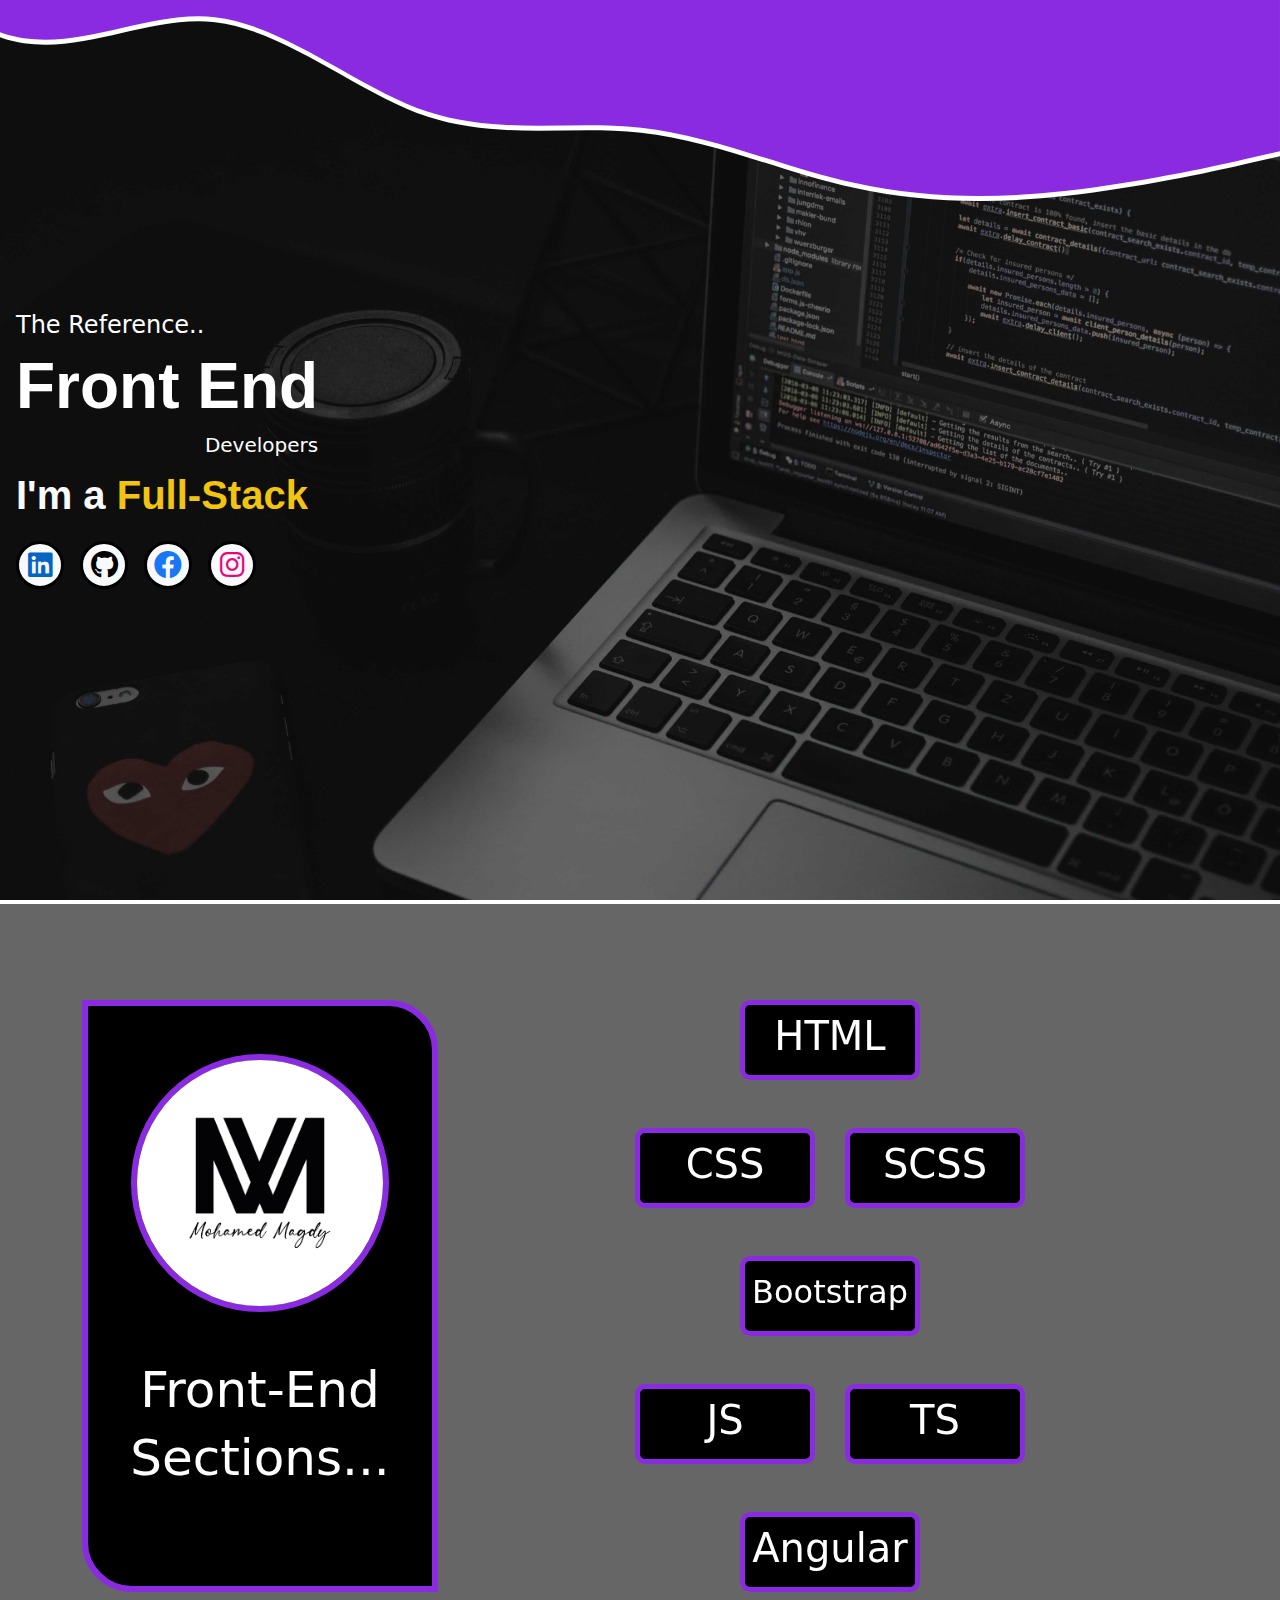
==== commit f8b933bd: "Update index.html" ====
--- a/index.html
+++ b/index.html
@@ -277,108 +277,7 @@
     <!-- Footer -->
     <!------------>
 
-    <footer id="contact" class="py-5 bg-black text-white">
-
-        <div class="container">
-
-            <div class="row">
-
-                <div class="col-md-6 col-xl-3 my-3 my-lg-0">
-
-                    <h4 class="mb-4 pb-4 border-bottom">Author :</h4>
-
-                        <h1>M O H A M E D</h1>
-
-                        <h1>M A G D Y</h1>
-
-                </div>
-
-                <div class="col-md-6 col-xl-3 my-3 my-lg-0">
-
-                    <h4 class="mb-4 pb-4 border-bottom">Contact :</h4>
-
-                    <h6><a href="mailto:Eng.M.Ezzeldeen@gmail.com" class="a_None text-white">Email:
-                            Eng.M.Ezzeldeen@gmail.com</a></h6>
-
-                    <button class="bg-transparent text-white border-0 p-0" onclick="openLink('wa.me/+201285880488')">
-                        <h6 class="mb-0">Phone : +20 12 858 80 4 88</h6>
-                    </button>
-
-                    <div class="d-flex justify-content-start my-3">
-
-                        <button onclick="openLink('github.com/Eng-M-Ma9dy')"
-                            class="SM-BTN-icon GitHub    me-2 fs-3 bg-light d-flex align-items-center justify-content-center">
-                            <i class="fa-brands fa-github"></i>
-                        </button>
-
-                        <button onclick="openLink('www.linkedin.com/in/eng-m-ma9dy/')"
-                            class="SM-BTN-icon LinkedIn  mx-2 fs-3 bg-light d-flex align-items-center justify-content-center">
-                            <i class="fa-brands fa-linkedin"></i>
-                        </button>
-
-                        <button onclick="openLink('www.facebook.com/eng.m.ma9dy/')"
-                            class="SM-BTN-icon Facebook  mx-2 fs-3 bg-light d-flex align-items-center justify-content-center">
-                            <i class="fa-brands fa-facebook"></i>
-                        </button>
-
-                        <button onclick="openLink('www.instagram.com/eng.m.ma9dy/')"
-                            class="SM-BTN-icon Instagram ms-2 fs-3 bg-light d-flex align-items-center justify-content-center">
-                            <i class="fa-brands fa-instagram"></i>
-                        </button>
-
-                    </div>
-
-                </div>
-
-                <div class="col-md-6 col-xl-3 my-3 my-lg-0">
-
-                    <h4 class="mb-4 pb-4 border-bottom">My Pages :</h4>
-
-                    <h6><a href="mailto:Info.Unit.Alex@gmail.com" class="a_None text-white">Info.Unit.Alex@gmail.com</a>
-                    </h6>
-
-                    <button class="bg-transparent text-white border-0 p-0" onclick="openLink('wa.me/+201140155633')">
-                        <h6 class="mb-0">Phone : +20 11 40 155 6 33</h6>
-                    </button>
-
-                    <div class="text-light d-flex justify-content-start my-3">
-
-                        <button onclick="openLink('www.facebook.com/info.unit.iu/')"
-                            class="SM-BTN-icon Facebook  me-2 fs-3 bg-light d-flex align-items-center justify-content-center">
-                            <i class="fa-brands fa-facebook"></i>
-                        </button>
-
-                        <button onclick="openLink('www.tiktok.com/@info.unit.iu')"
-                            class="SM-BTN-icon TikTok    mx-2 fs-3 bg-light d-flex align-items-center justify-content-center">
-                            <i class="fa-brands fa-tiktok"></i>
-                        </button>
-
-                        <button onclick="openLink('www.instagram.com/info.unit.iu')"
-                            class="SM-BTN-icon Instagram mx-2 fs-3 bg-light d-flex align-items-center justify-content-center">
-                            <i class="fa-brands fa-instagram"></i>
-                        </button>
-
-                        <button onclick="openLink('youtube.com/@Info.Unit-IU')"
-                            class="SM-BTN-icon Youtube   ms-2 fs-3 bg-light d-flex align-items-center justify-content-center">
-                            <i class="fa-brands fa-youtube"></i>
-                        </button>
-
-                    </div>
-
-                </div>
-
-                <div
-                    class="col-md-6 col-xl-3 mt-3 mt-lg-0 d-none d-md-flex justify-content-start justify-content-xl-center">
-
-                    <button class="bg-transparent text-white border-0 p-0"
-                        onclick="openLink('eng-m-ma9dy.github.io/Portfolio/')"><img src="src/Images/Logo-MM.jpg"
-                            class="footer_logo rounded-circle" alt=""></button>
-
-                </div>
-
-            </div>
-
-        </div>
+    <footer id="megaContactUs" class="py-5 bg-black text-white">
 
     </footer>
 
@@ -397,6 +296,9 @@
     <script src="JS/BG-Animation1.js"></script>
     <script src="JS/BG-Animation2.js"></script>
 
+    <!-- Footer : -->
+    <script src=" https://eng-m-ma9dy.github.io/JS/Mega-Footer.js "></script>
+
     <!-- My Shared js : -->
     <script src="JS/shared.js"></script>
 
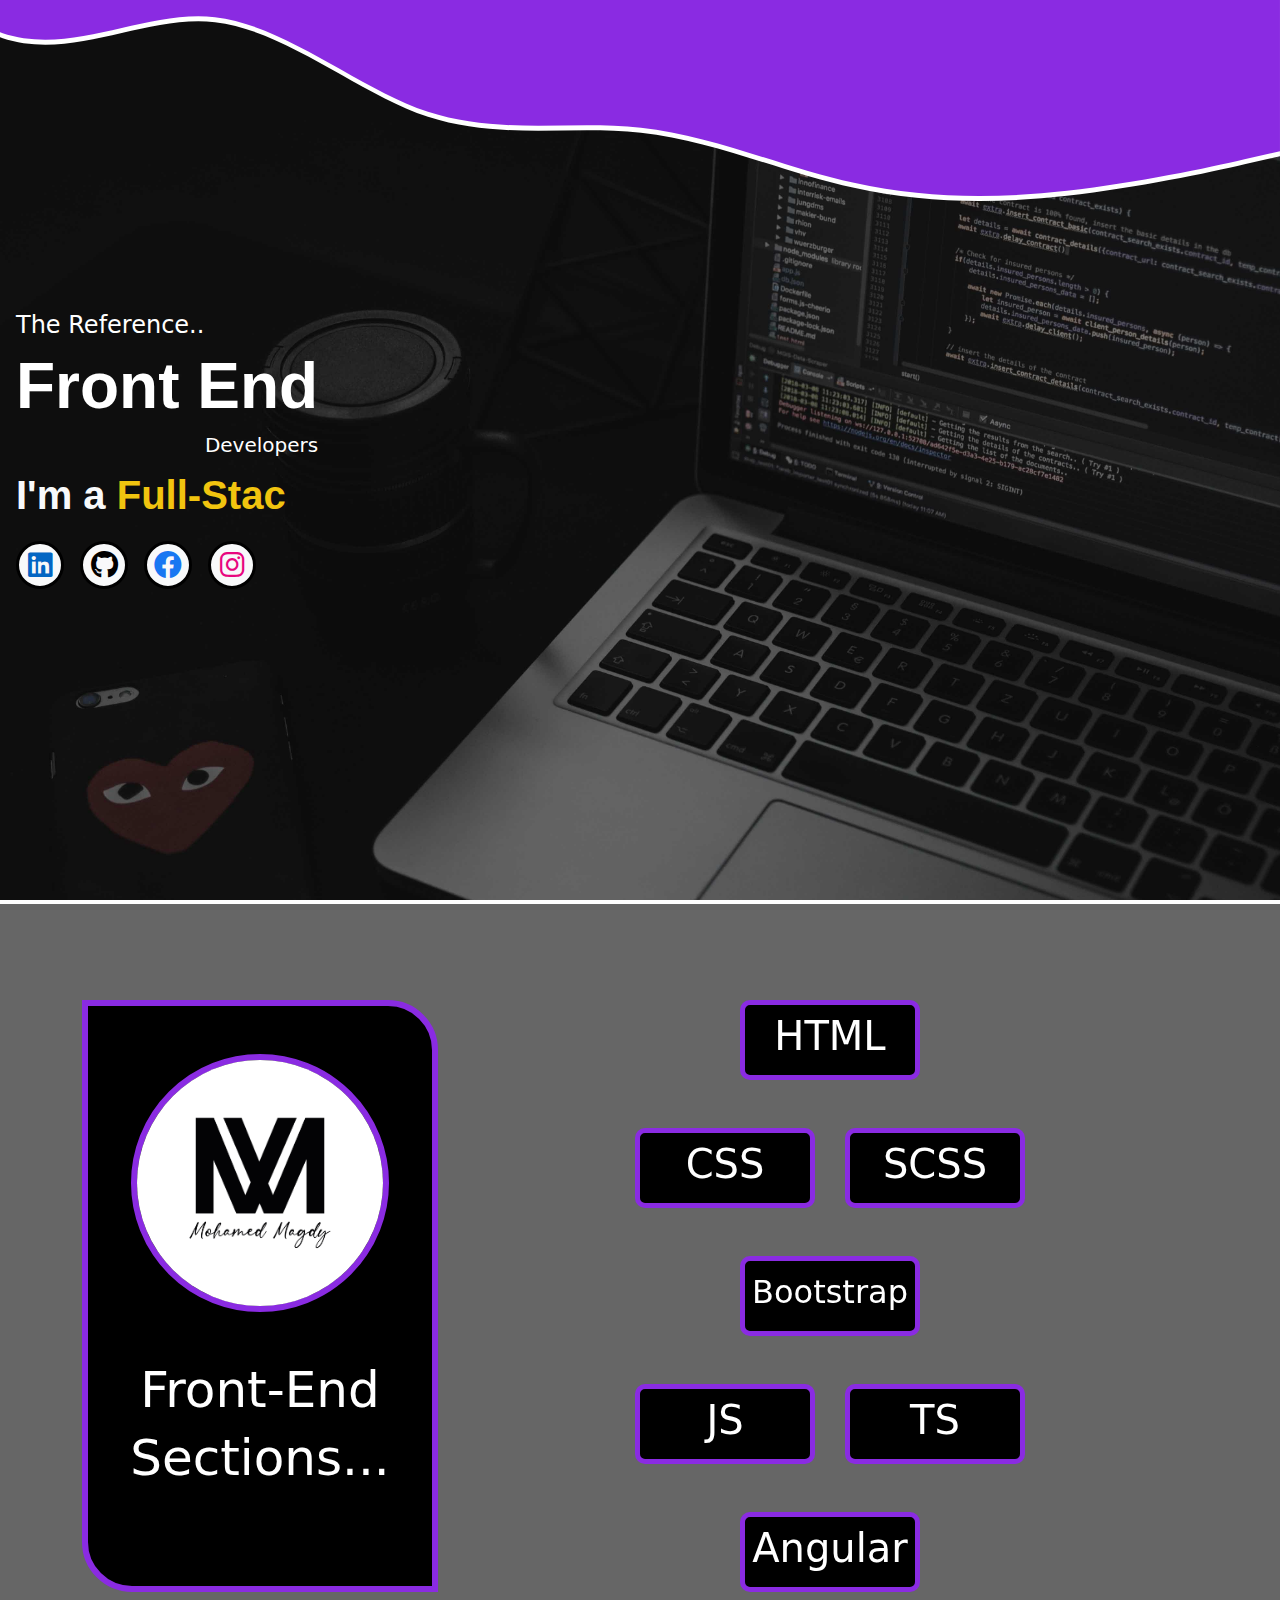
==== commit 6419a980: "Update index.html" ====
--- a/index.html
+++ b/index.html
@@ -277,9 +277,7 @@
     <!-- Footer -->
     <!------------>
 
-    <footer id="megaContactUs" class="py-5 bg-black text-white">
-
-    </footer>
+    <footer id="megaContactUs" class="py-5 bg-black text-white"></footer>
 
     <!---------------------------------------------------------------------------------------------------------------------------->
     <!---------------------------------------------------------------------------------------------------------------------------->
@@ -297,7 +295,7 @@
     <script src="JS/BG-Animation2.js"></script>
 
     <!-- Footer : -->
-    <script src=" https://eng-m-ma9dy.github.io/JS/Mega-Footer.js "></script>
+    <script src="https://eng-m-ma9dy.github.io/Static-Files/JS/Mega-Footer.js"></script>
 
     <!-- My Shared js : -->
     <script src="JS/shared.js"></script>
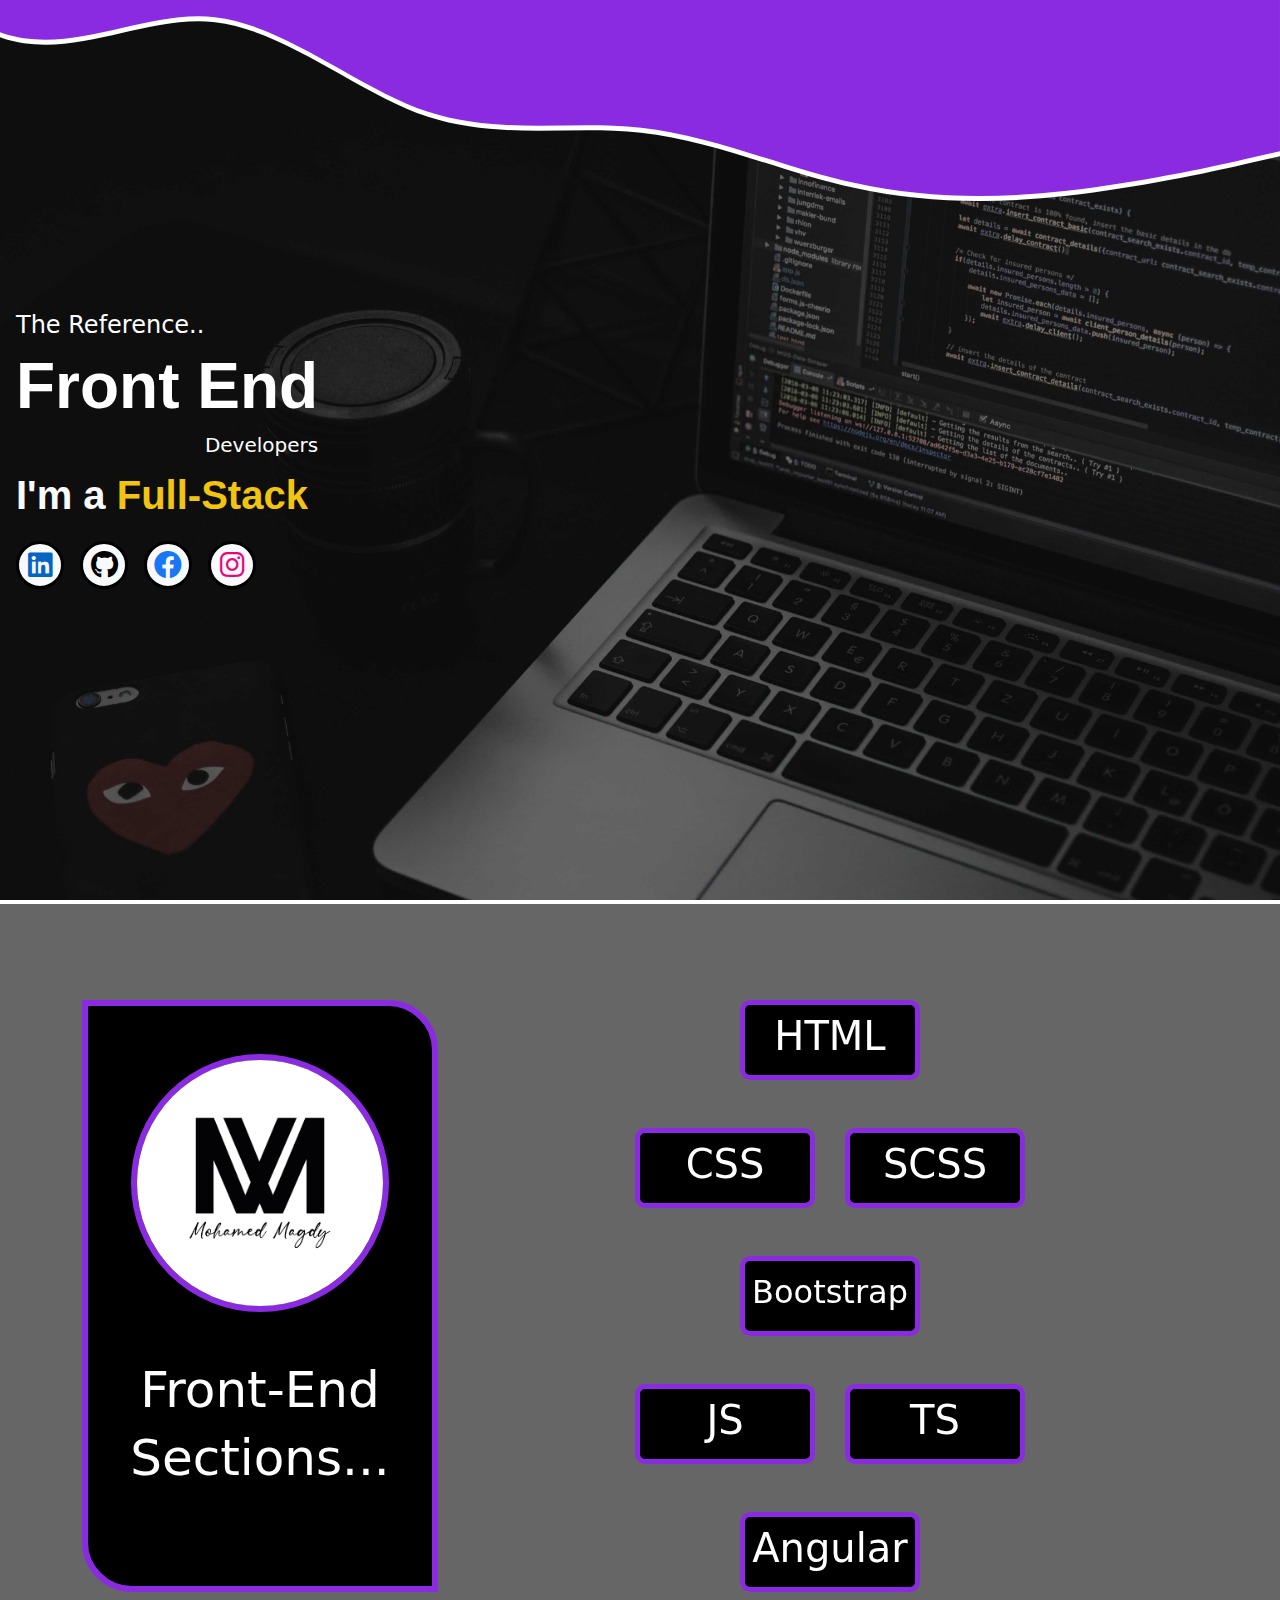
==== commit 576b923e: "Update index.html" ====
--- a/index.html
+++ b/index.html
@@ -10,8 +10,8 @@
     <meta name="keywords" content="HTML CSS SASS Bootstrap JS TS Angular2 Coding Developers Front-End">
 
     <title>Front End</title>
-    <meta property="og:image" content="./src/Images/Logo-MM-Cover.jpg">
-    <link rel="website icon" type="PNG" href="./src/Images/Logo-MM-Title.png">
+    <link rel="icon" type="image/x-icon" href="https://eng-m-ma9dy.github.io/Static-Files/IMG/Title-Logo-MM-White.png">
+    <meta property="og:image" content="https://eng-m-ma9dy.github.io/Static-Files/IMG/Cover-Logo-MM-White.jpg">
 
     <!-- Offline Bootstrap CSS : -->
     <link href="CSS/bootstrap.min.css" rel="stylesheet" />
